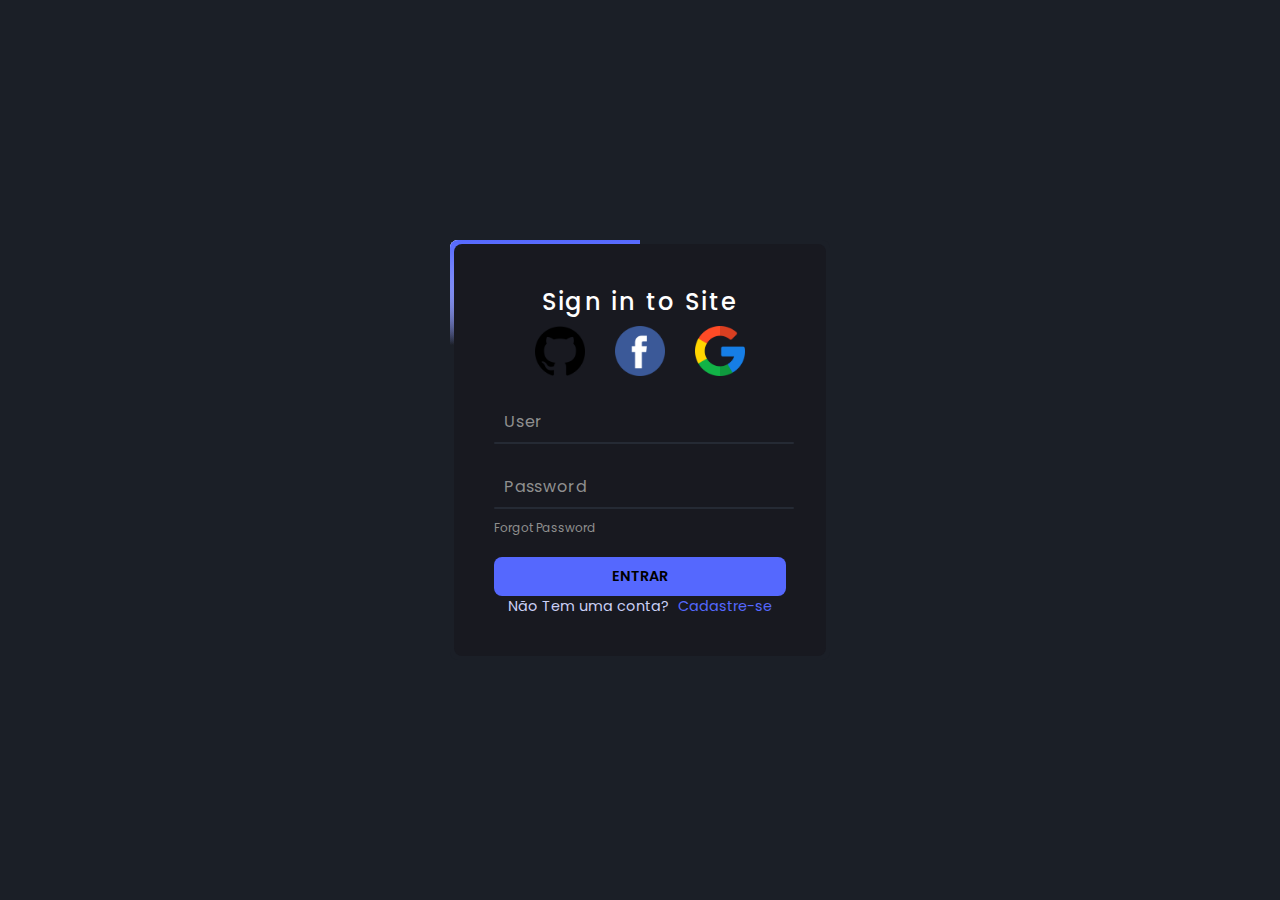
==== index.html @ d06bfdb0 "first commit" ====
<!DOCTYPE html>
<html lang="en">
<head>
    <meta charset="UTF-8">
    <meta http-equiv="X-UA-Compatible" content="IE=edge">
    <meta name="viewport" content="width=device-width, initial-scale=1.0">
    <link rel="stylesheet" href="css/styles.css">
    <!--Google Fonts-->
    <link rel="preconnect" href="https://fonts.googleapis.com">
    <link rel="preconnect" href="https://fonts.gstatic.com" crossorigin>
    <link href="https://fonts.googleapis.com/css2?family=Poppins:wght@300;400;500;600;700;800;900&display=swap" rel="stylesheet">
    <!--Font Awesome-->
    <link rel="stylesheet" href="https://cdnjs.cloudflare.com/ajax/libs/font-awesome/6.4.0/css/all.min.css" integrity="sha512-iecdLmaskl7CVkqkXNQ/ZH/XLlvWZOJyj7Yy7tcenmpD1ypASozpmT/E0iPtmFIB46ZmdtAc9eNBvH0H/ZpiBw==" crossorigin="anonymous" referrerpolicy="no-referrer" />
    <title>Pagina de login</title>
</head>
<body>
    <div class="box">
        <span class="borderLine"></span>
        <form action="">
            <h2>Sign in to Site</h2>
            <div class="image-container">
                    <a href="">
                        <img class="small-image" src="img/github.png" alt="">
                    </a>
                    <a href="">
                        <img class="small-image" src="img/facebook.png" alt="">
                    </a>
                    <a href="">
                        <img class="small-image" src="img/google.png" alt="">                
                    </a>            
            </div>
            <div class="inputBox">
                <input type="password" required="required">
                <span>User</span>
                <i></i>
            </div>
            <div class="inputBox">
                <input type="password" required="required">
                <span>Password</span>
                <i></i>
            </div>
            <div class="links">
                <a href="#">Forgot Password</a>
            </div>
            <input type="submit" value="Entrar">
            <div id="div-cadastre-se">
                <p>Não Tem uma conta? <a href="#" class="cadastre-se">Cadastre-se</a></p>
            </div>
        </form>
    </div>
</body>
<script src="script.js"></script>
</html>
---- css/styles.css ----
* {
    margin: 0;
    padding: 0;
    box-sizing: border-box;
    font-family: 'Poppins', sans-serif;
}

body {
    display: flex;
    justify-content: center;
    align-items: center;
    min-height: 100vh;
    background: #1b1f27;
    overflow: hidden;
}

h2 {
    margin-top: -10px;
}

.box {
    position: relative;
    width: 380px;
    height: 420px;
    background-color: #1b1f27;
    border-radius: 8px;
    overflow: hidden;
}

.box::before {
    content: '';
    position: absolute;
    top: -50%;
    left: -50%;
    width: 380px;
    height: 420px;
    background: linear-gradient(0deg, transparent,
    transparent,#5568FE,#5568FE,#5568FE);
    z-index: 1;
    transform-origin: bottom right;
    animation: animate 6s linear infinite;
}

.box::after {
        content: '';
        position: absolute;
        top: -50%;
        left: -50%;
        width: 380px;
        height: 420px;
        background: linear-gradient(0deg, transparent,
        transparent,#5568FE,#5568FE,#5568FE);
        z-index: 1;
        transform-origin: bottom right;
        animation: animate 6s linear infinite;
        animation-delay: -3s;
}

.borderLine {
    position: absolute;
    top: 0;
    inset: 0;
}

.borderLine::before {
    content: '';
    position: absolute;
    top: -50%;
    left: -50%;
    width: 380px;
    height: 420px;
    background: linear-gradient(0deg, transparent,
    transparent,#CBD0F7,#CBD0F7,#CBD0F7);
    z-index: 1;
    transform-origin: bottom right;
    animation: animate 6s linear infinite;
    animation-delay: -1.5s;
}

.borderLine::after {
    content: '';
    position: absolute;
    top: -50%;
    left: -50%;
    width: 380px;
    height: 420px;
    background: linear-gradient(0deg, transparent,
    transparent,#CBD0F7,#CBD0F7,#CBD0F7);
    z-index: 1;
    transform-origin: bottom right;
    animation: animate 6s linear infinite;
    animation-delay: -4.5s;
}

.image-container {
    display: flex;
    justify-content: center;
    align-items: center;
    height: 50px;
    margin-top: 10px;
}

.small-image {
    width: 50px;
    height: 50px;
    margin: 15px; 
}

.box form {
    position: absolute;
    inset: 4px;
    background: #181920;
    padding: 50px 40px;
    border-radius: 8px;
    z-index: 2;
    display: flex;
    flex-direction: column;
}

.box form h2 {
    color: #fff;
    font-weight: 500;
    text-align: center;
    letter-spacing: 0.1em
}

.box form .inputBox {
    position: relative;
    width: 300px;
    margin-top: 10px;
}

.box form .inputBox input {
    position: relative;
    width: 100%;
    padding: 20px 10px 10px;
    background: transparent;
    outline: none;
    border: none;
    box-shadow: none;
    color: #23242a;
    font-size: 1em;
    letter-spacing: 0.05em;
    transition: 0.5s;
    z-index: 10;
}

.box form .inputBox span {
    position: absolute;
    left: 0;
    padding: 20px 10px 10px;
    pointer-events: none;
    color: #8f8f8f;
    font-size: 1em;
    letter-spacing: 0.05em;
    transition: 0.5s;
}

.box form .inputBox input:valid ~ span,
.box form .inputBox input:focus ~ span {
    color: #CBD0F7;
    font-size: 0.75em;
    transform: translateY(-32px);
}

.box form .inputBox i {
    position: absolute;
    left: 0;
    bottom: 0;
    width: 100%;
    height: 2px;
    background: #252a34;
    
    border-radius: 8px;
    overflow: hidden;
    transition: 0.5s;
    pointer-events: none;
}

.box form .inputBox input:valid ~ i,
.box form .inputBox input:focus ~ i {
    height: 44px;
}

.box form .links {
    display: flex;
    justify-content: space-between;
}

.box form .links a {
    margin: 10px 0;
    font-size: 0.75em;
    color: #8f8f8f;
    text-decoration: none;
}

.box form .links a:hover{
    color: #CBD0F7
}

.box form input[type="submit"] {
    border: none;
    outline: none;
    padding: 9px 25px;
    background: #5568FE;
    cursor: pointer;
    font-size: 0.9em;
    border-radius: 8px;
    font-weight: 600;
    margin-top: 10px;
    text-transform: uppercase;
}

.box form input[type="submit"]:active {
    opacity: 0.8;
}

.box form input[type="submit"]:hover {
    background-color: #3b435b;
    transition: 0.3s;
}

#div-cadastre-se{
    display: flex;
    justify-content: center;
}

p {
    color: #CBD0F7;
    font-size: 0.9rem;
}

.cadastre-se {
    color: #5568FE;
    text-decoration: none;
    margin-left: 5px;
}

.cadastre-se:hover {
    color: #CBD0F7
}

@keyframes animate {
    0% {
        transform: rotate(0deg);
    }
    100% {
        transform: rotate(360deg);
    }
}
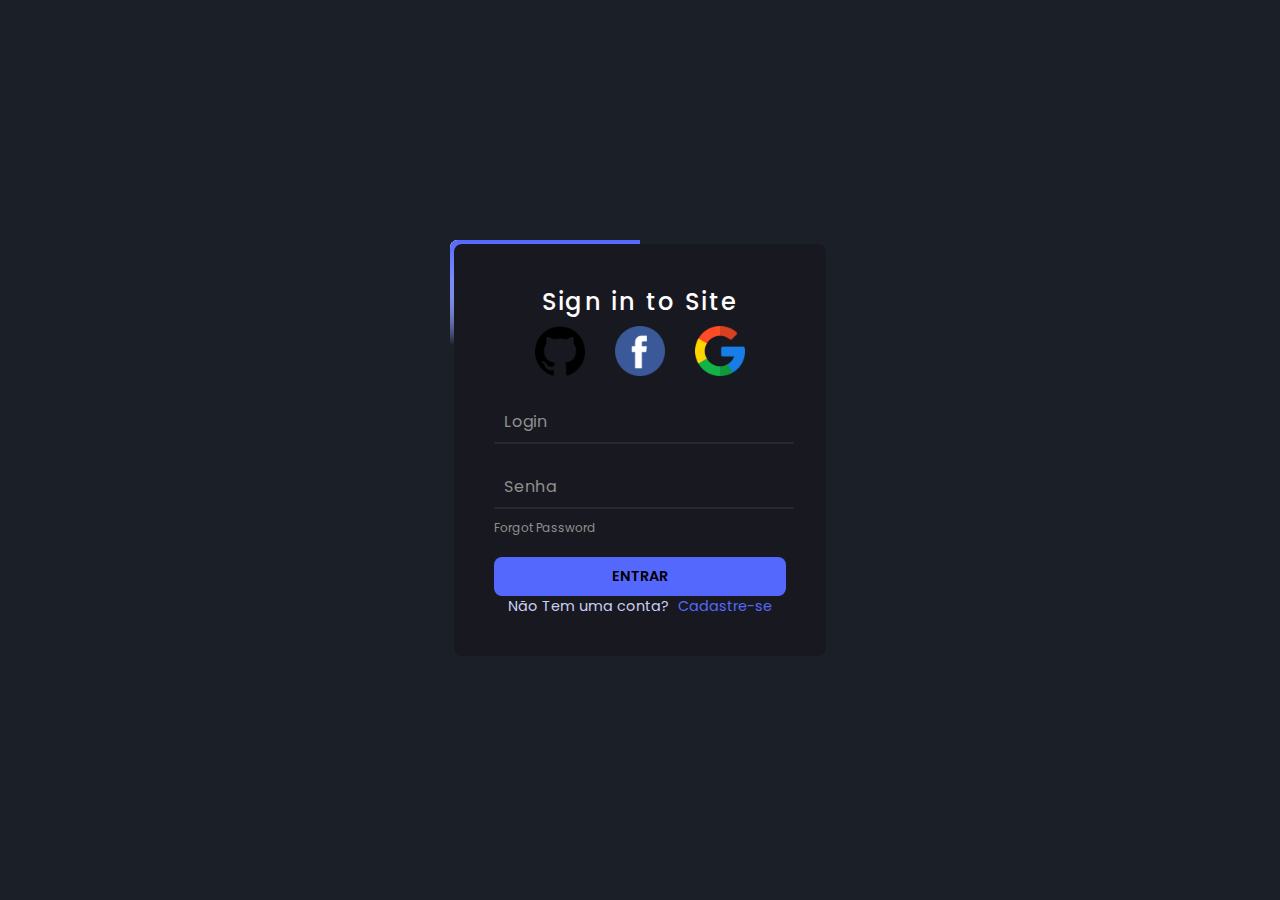
==== commit 3894caa8: "implementando autenticação simples e coeeção de layout" ====
--- a/index.html
+++ b/index.html
@@ -18,6 +18,7 @@
         <span class="borderLine"></span>
         <form action="">
             <h2>Sign in to Site</h2>
+                        
             <div class="image-container">
                     <a href="">
                         <img class="small-image" src="img/github.png" alt="">
@@ -30,24 +31,24 @@
                     </a>            
             </div>
             <div class="inputBox">
-                <input type="password" required="required">
-                <span>User</span>
+                <input type="text" required="required" class="inputs" id="login">
+                <span>Login</span>
                 <i></i>
             </div>
             <div class="inputBox">
-                <input type="password" required="required">
-                <span>Password</span>
+                <input type="password" required="required" class="inputs" id="senha">
+                <span>Senha</span>
                 <i></i>
             </div>
             <div class="links">
                 <a href="#">Forgot Password</a>
             </div>
-            <input type="submit" value="Entrar">
+            <input type="submit" value="Entrar" onclick="logar(); return false"> 
             <div id="div-cadastre-se">
                 <p>Não Tem uma conta? <a href="#" class="cadastre-se">Cadastre-se</a></p>
             </div>
         </form>
     </div>
+    <script src="scripts/script.js"></script>
 </body>
-<script src="script.js"></script>
 </html>--- a/css/styles.css
+++ b/css/styles.css
@@ -12,6 +12,16 @@
     min-height: 100vh;
     background: #1b1f27;
     overflow: hidden;
+}
+
+#autenticada {
+    display: flex;
+    justify-content: center;
+    align-items: center;
+    margin-top: 90px;
+    margin-left: 10px;
+    font-size: 23px;
+    color: #CBD0F7;
 }
 
 h2 {
@@ -138,7 +148,7 @@
     outline: none;
     border: none;
     box-shadow: none;
-    color: #23242a;
+    color: #CBD0F7;
     font-size: 1em;
     letter-spacing: 0.05em;
     transition: 0.5s;
